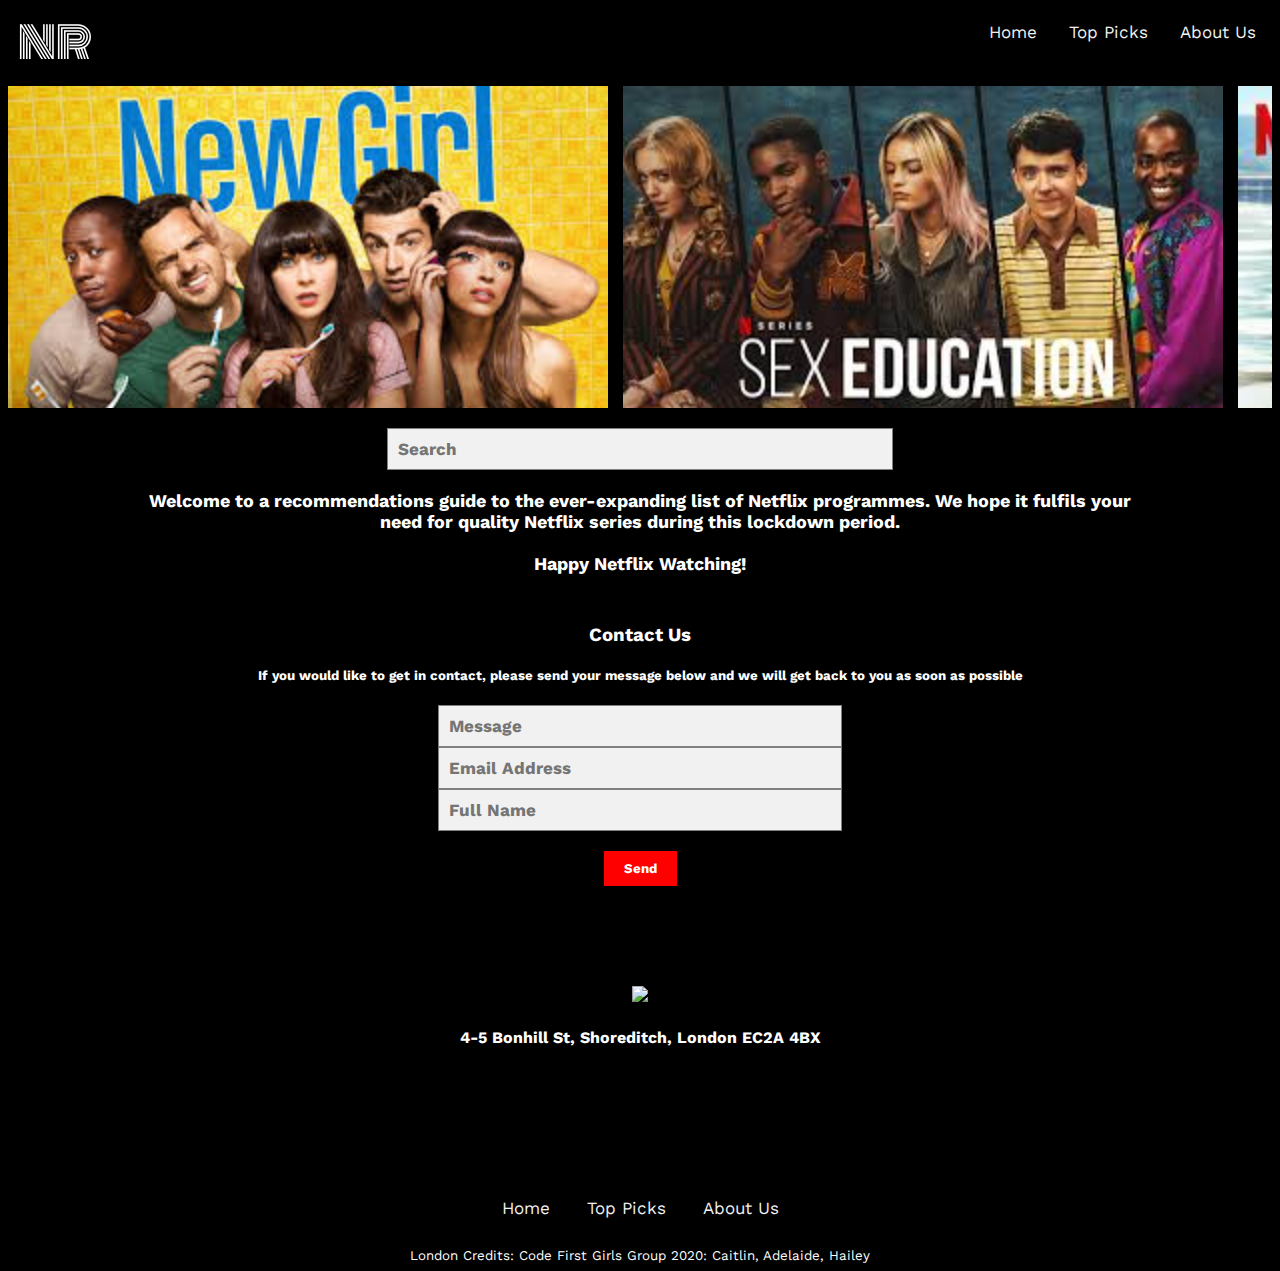
==== Index.html @ b7a8d2b0 "Update Index.html" ====
<!Doctype html>
<html>
    <head>
        <title>CFG Netflix Recommendations</title>
        <link rel="stylesheet" href="./LandingPage.css">
        <link href="https://fonts.googleapis.com/css2?family=Work+Sans:wght@100&display=swap" rel="stylesheet"> 
        <link href="https://fonts.googleapis.com/css2?family=Monoton&display=swap" rel="stylesheet">
        <script src="./Project.js"></script>
        <meta name="viewport" content="width=device-width, initial-scale=1.0"/>
    </head>
    <body onscroll="scrollFunction()">
        <header>
            <nav id="navigation">
            <div id="title">NR</div>
            <div id= "topnav-right">
                <a href="AboutUs.html">About Us</a>
                <a href="TopPicks.html" >Top Picks</a>
                <a href="Index.html">Home</a>
            </div>
            </nav>
        </header>
        <div id="container">  
    <div class="photobanner">
        <img class="first" src="./New Girl.jpg" alt="" width=600px/>
        <img src="./Sex Education.jpg" alt="" width=600px/>
    	<img src="./Dead to Me.jpg" alt="" width=600px/>
        <img src="./Tiger King.jpg" alt="" width=600px/>
        <img src="./I am not okay.jpg" alt="" width=600px/>
        <img src="./Atypical.jpg" alt="" width=600px/>
        <img src="./Dead to Me.jpg" alt="" width=600px/>
        <img src="./Tiger King.jpg" alt="" width=600px/>
        <img src="./I am not okay.jpg" alt="" width=600px/>
        <img src="./Atypical.jpg" alt="" width=600px/>
        <img  src="./New Girl.jpg" alt="" width=600px/>
    	<img src="./Sex Education.jpg" alt="" width=600px/>
    </div>
    </div>
    <form class="searchbutton" action="action_page.php">
        <input type="text" placeholder="Search" name="search">
    </form>
    <div id="description">
    <p>Welcome to a recommendations guide to the ever-expanding list of Netflix programmes. We hope it fulfils your need for quality Netflix series during this lockdown period. <br><br>Happy Netflix Watching!</p>
</div>
    <div id="contact">
        <h3>Contact Us</h3>
        <h5>If you would like to get in contact, please send your message below and we will get back to you as soon as possible</h5>
        <form class="contact" action="/action_page.php">
                <input type="text" placeholder="Message" name="Message"><br>
                <input type="text" placeholder="Email Address" name="Email Address">
                <input type="text" placeholder="Full Name" name="Full name">
                <input type="submit" value="Send">
            </div>
          </form>  
    <div id="map">
        <img class="img" src="./map2.jpg" width="400px"/>
         <h4> 4-5 Bonhill St, Shoreditch, London EC2A 4BX</h4>
    </div>
    </div>
    </body>
    <footer>
        <div class="bottomnav">
            <a href="Index.html">Home</a>
            <a href="TopPicks.html" >Top Picks</a>
            <a href="AboutUs.html">About Us</a>
          </div>
          London
Credits: Code First Girls Group 2020: Caitlin, Adelaide, Hailey
    </footer>
</html>
---- LandingPage.css ----
body {
    font-family: 'Work Sans', sans-serif;
    color: white;
    background-color: black;
    font-size: 32pt;
}

#navigation {
    background-color: black;
    overflow: hidden;
    justify-content: stretch;

}

#title {
    color: white;
    font-family: 'Monoton', cursive;
    font-weight: 300;
    display: inline;
    padding:10px;
    float: left;
    position: fixed;
    top: 0;
}

#topnav-right a {
    float: right;
    color: #f2f2f2;
    text-align: center;
    padding: 14px 16px;
    text-decoration: none;
    font-size: 17px;
    display: inline;
    
  }

#topnav-right a:hover {
    background-color: red;
    color: black;
  }

#title:hover {
    background-color: grey;
    color: red;
  }
  
#topnav-right a.active {
    color: red;
  }

#container {
    width: 100%;
    overflow: hidden;
    background: transparent;
    padding-top: 30px;
   }
   /*photobanner*/
   .photobanner {
       height: 220px;
       width: 100%;
       margin: auto auto;
       margin-bottom: 80px;
   }
   /*keyframe animations*/
   .first {
       -webkit-animation: bannermove 50s linear infinite;
          -moz-animation: bannermove 50s linear infinite;
           -ms-animation: bannermove 50s linear infinite;
            -o-animation: bannermove 50s linear infinite;
               animation: bannermove 50s linear infinite;
   }
   @keyframes "bannermove" {
    0% {
       margin-left: 0px;
    }
    100% {
       margin-left: -5746px;
    }
   }
   @-moz-keyframes bannermove {
    0% {
      margin-left: 0px;
    }
    100% {
      margin-left: -5746px;
    }
   }
   @-webkit-keyframes "bannermove" {
    0% {
      margin-left: 0px;
    }
    100% {
      margin-left: -5746px;
    }
   }
   @-ms-keyframes "bannermove" {
    0% {
      margin-left: 0px;
    }
    100% {
      margin-left: -5746px;
    }
   }
   @-o-keyframes "bannermove" {
    0% {
      margin-left: 0px;
    }
    100% {
      margin-left: -5746px;
    }
   }
   .photobanner {
       height: 242px;
       width: 8640px;
       margin-bottom: 80px;
   }
   @media (min-width: 320px) and (max-width: 767px)
   {
       body {font-size: 20pt;}
       #title {font-size: 15px;}
       .photobanner {
        width: 80%;
        margin: auto auto;
    }
    .searchbutton {
        width: 100%;
        margin: auto auto;
        font-family: 'Work Sans', sans-serif; 
    }
    .contact input[type=text] {
        width:100%;
      }
   }
   .photobanner img {
       -webkit-transition: all 1s ease;
       -moz-transition: all 1s ease;
       -o-transition: all 1s ease;
       -ms-transition: all 1s ease;
       transition: all 1s ease;
   }
   .photobanner img:hover {
       -webkit-transform: scale(1.1);
       -moz-transform: scale(1.1);
       -o-transform: scale(1.1);
       -ms-transform: scale(1.1);
       transform: scale(1.1);
       cursor: pointer;
       -webkit-box-shadow: 0px 3px 5px rgba(0,0,0,0.2);
       -moz-box-shadow: 0px 3px 5px rgba(0,0,0,0.2);
       box-shadow: 0px 3px 5px rgba(0,0,0,0.2);
   }
* {
    box-sizing: border-box;
  }
.searchbutton {
    width: 100%;
    margin: auto auto;
display: flex;
    margin-top: 20px;
    font-family: 'Work Sans', sans-serif; 
    margin-bottom: 20px;
}
  /* Style the search field */
.searchbutton input[type=text] {
    padding: 10px;
    font-size: 17px;
    font-weight: bold;
    border: 1px solid grey;
    float: left;
    width:40%;
    margin: auto auto;
    background: #F1F1F1;
    font-family: 'Work Sans', sans-serif; 
  }
  /* Clear floats */
  form.example::after {
    content: "";
    clear: both;
    display: table;
  }

  #description {
    text-align:center;
    font-size: large;
    margin-top: 150px;
    margin-bottom: 100px;
    font-family: 'Work Sans', sans-serif; 
    font-weight: bold;
    width: 80%;
    margin: auto auto;
  }
  #contact {
    text-align: center;
    font-size: medium;
    font-family: 'Work Sans', sans-serif; 
    display: block;
    width: 80%;
    margin: auto auto;
    margin-top: 50px;
  }
  .contact {
    margin-left: 30%;
    margin-right:30%;
    margin-top: 20px;
    font-size: medium;
    font-family: 'Work Sans', sans-serif; 
}
  /* Style the search field */
.contact input[type=text] {
    padding: 10px;
    font-size: 17px;
    font-weight:bold;
    border: 1px solid grey;
    float: left;
    width:100%;
    background: #f1f1f1;
    font-family: 'Work Sans', sans-serif; 
  }
  .contact input[type=submit] {
    background-color: red;
    border: none;
    color: white;
    font-family: 'Work Sans', sans-serif;
    font-weight: bold;
    font-size: 10pt;
    padding: 10px 20px 10px 20px;
    margin-top: 20px;

  }

  .contact input[type=submit]:hover {
    background-color: #555;
  }

#map {
  margin:100px;
  align-content: center;
  text-align: center;
  font-size: medium;
  color:white;
}
footer { 
  background-color: black; 
  color: white; 
  font-size: 10pt; 
  text-align: center;
}
.bottomnav { 
  background-color: black; 
  overflow: hidden;
  padding: 30px; 
  justify-content: center;
}
.bottomnav a {
color: #F1F1F1;
text-align: center;
padding: 14px 16px;
text-decoration: none;
font-size: 17px;
justify-content: center;
}
.bottomnav a:hover { background-color: red; color: black; }
.bottomnav a.active { background-color: red; color: white; }

@media screen and (max-width: 600px) {
    .img{
         width: 200px;
    }
}
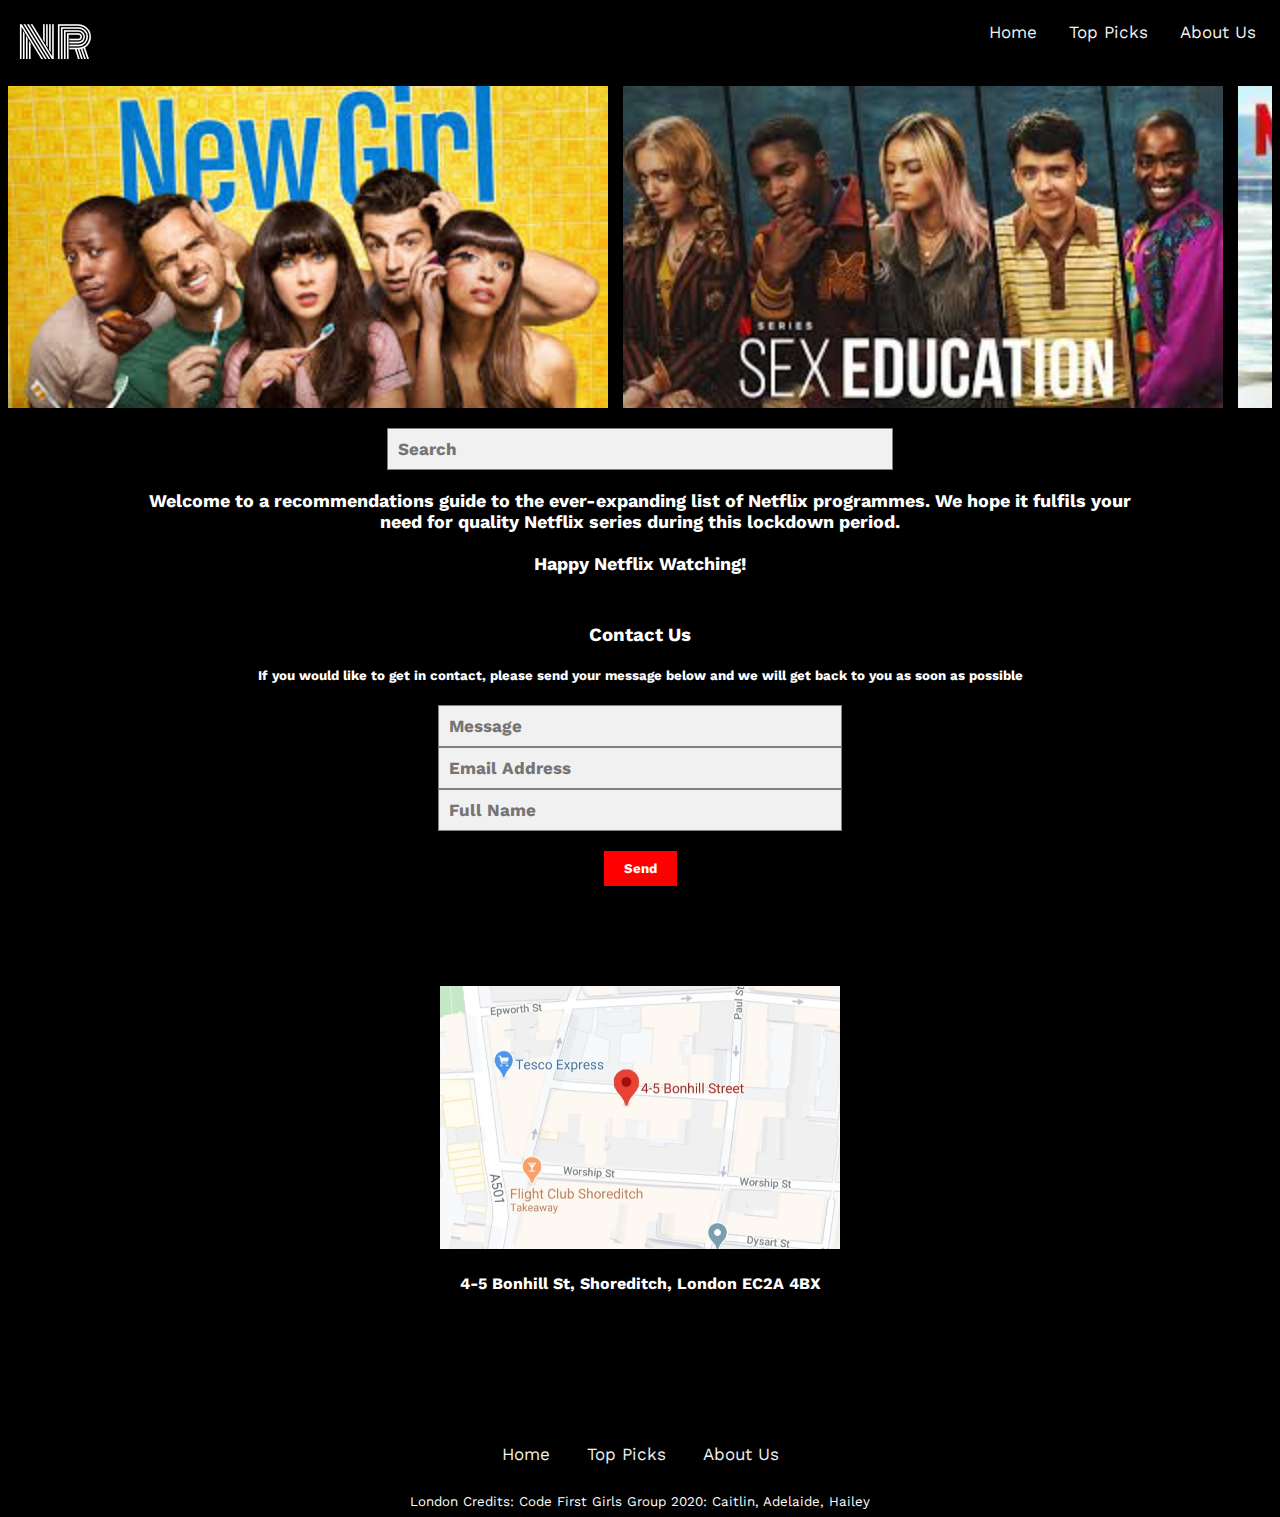
==== commit c73dbcc2: "Update Index.html" ====
--- a/Index.html
+++ b/Index.html
@@ -52,7 +52,7 @@
             </div>
           </form>  
     <div id="map">
-        <img class="img" src="./map2.jpg" width="400px"/>
+        <img class="img" src= "./Map2.jpg" alt"" width=400px/>
          <h4> 4-5 Bonhill St, Shoreditch, London EC2A 4BX</h4>
     </div>
     </div>
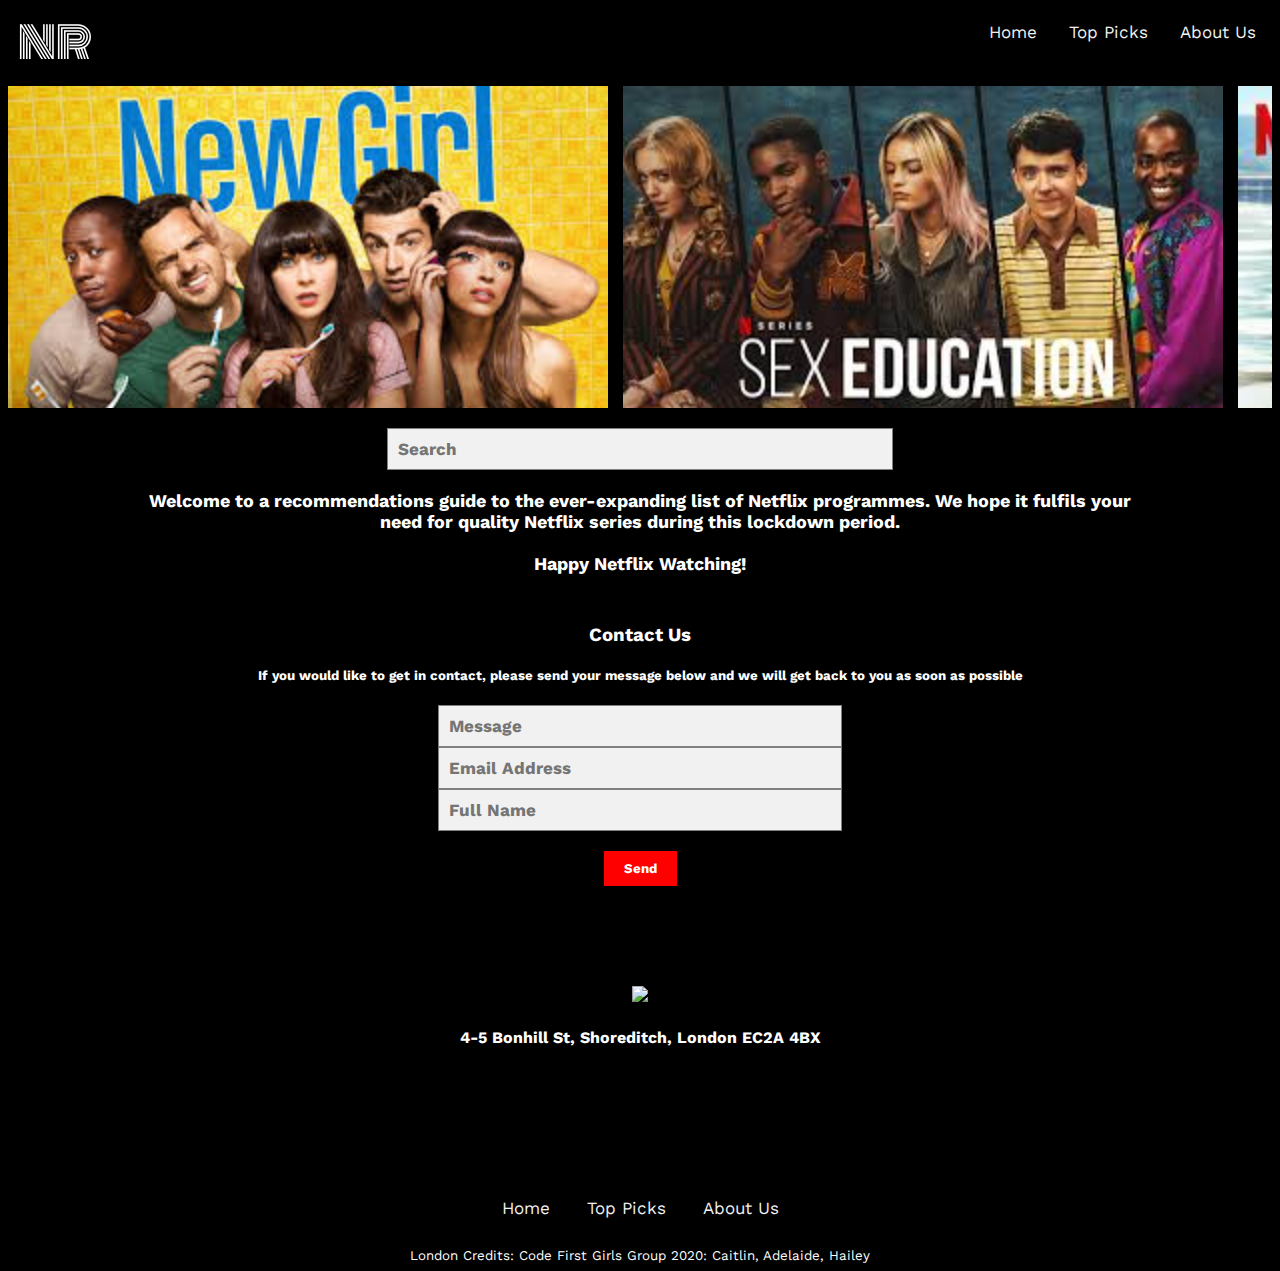
==== commit d232a16b: "Update Index.html" ====
--- a/Index.html
+++ b/Index.html
@@ -52,7 +52,7 @@
             </div>
           </form>  
     <div id="map">
-        <img class="img" src= "./Map2.jpg" alt"" width=400px/>
+        <img class="img" src= "./Map2.JPG" alt"" width=400px/>
          <h4> 4-5 Bonhill St, Shoreditch, London EC2A 4BX</h4>
     </div>
     </div>
